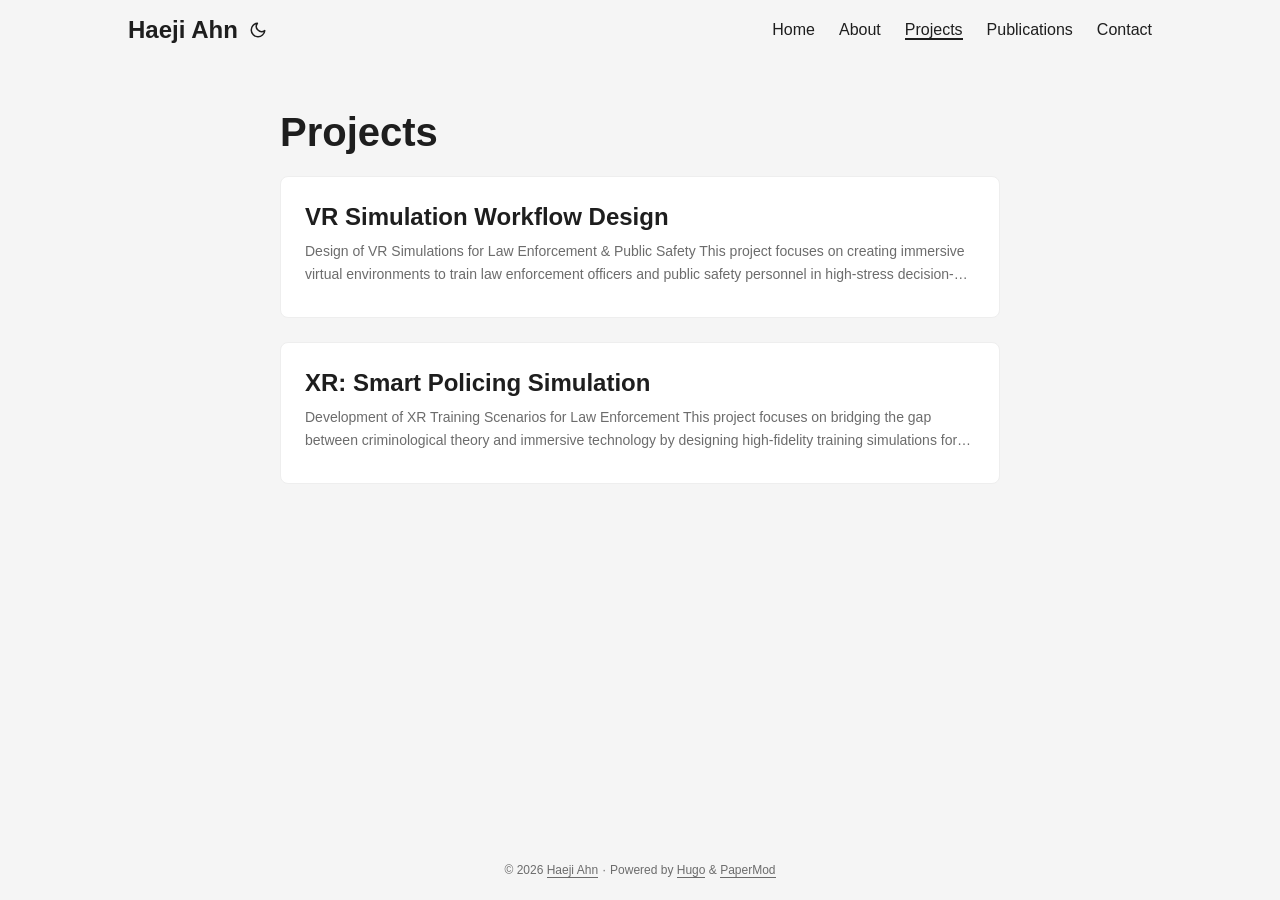
==== projects/index.html @ deb57186 "Completely hide share buttons with CSS" ====
<!DOCTYPE html>
<html lang="en" dir="auto" data-theme="auto">

<head><meta charset="utf-8">
<meta http-equiv="X-UA-Compatible" content="IE=edge">
<meta name="viewport" content="width=device-width, initial-scale=1, shrink-to-fit=no">
<meta name="robots" content="index, follow">
<title>Projects | Haeji Ahn</title>
<meta name="keywords" content="">
<meta name="description" content="Projects - Haeji Ahn">
<meta name="author" content="Haeji Ahn">
<link rel="canonical" href="https://ahaeji925.github.io/projects/">
<link crossorigin="anonymous" href="/assets/css/stylesheet.aa226244e458c38bd72b3a7488647a0bc6bc22e32a17c0190eeffc9864e9c6c0.css" integrity="sha256-qiJiRORYw4vXKzp0iGR6C8a8IuMqF8AZDu/8mGTpxsA=" rel="preload stylesheet" as="style">
<link rel="icon" href="https://ahaeji925.github.io/favicon.ico">
<link rel="icon" type="image/png" sizes="16x16" href="https://ahaeji925.github.io/favicon-16x16.png">
<link rel="icon" type="image/png" sizes="32x32" href="https://ahaeji925.github.io/favicon-32x32.png">
<link rel="apple-touch-icon" href="https://ahaeji925.github.io/apple-touch-icon.png">
<link rel="mask-icon" href="https://ahaeji925.github.io/safari-pinned-tab.svg">
<meta name="theme-color" content="#2e2e33">
<meta name="msapplication-TileColor" content="#2e2e33">
<link rel="alternate" type="application/rss+xml" href="https://ahaeji925.github.io/projects/index.xml" title="rss">
<link rel="alternate" hreflang="en" href="https://ahaeji925.github.io/projects/">
<noscript>
    <style>
        #theme-toggle,
        .top-link {
            display: none;
        }

    </style>
    <style>
        @media (prefers-color-scheme: dark) {
            :root {
                --theme: rgb(29, 30, 32);
                --entry: rgb(46, 46, 51);
                --primary: rgb(218, 218, 219);
                --secondary: rgb(155, 156, 157);
                --tertiary: rgb(65, 66, 68);
                --content: rgb(196, 196, 197);
                --code-block-bg: rgb(46, 46, 51);
                --code-bg: rgb(55, 56, 62);
                --border: rgb(51, 51, 51);
                color-scheme: dark;
            }

            .list {
                background: var(--theme);
            }

            .toc {
                background: var(--entry);
            }
        }

        @media (prefers-color-scheme: light) {
            .list::-webkit-scrollbar-thumb {
                border-color: var(--code-bg);
            }
        }

    </style>
</noscript>
<script>
    if (localStorage.getItem("pref-theme") === "dark") {
        document.querySelector("html").dataset.theme = 'dark';
    } else if (localStorage.getItem("pref-theme") === "light") {
       document.querySelector("html").dataset.theme = 'light';
    } else if (window.matchMedia('(prefers-color-scheme: dark)').matches) {
        document.querySelector("html").dataset.theme = 'dark';
    } else {
        document.querySelector("html").dataset.theme = 'light';
    }

</script><meta property="og:url" content="https://ahaeji925.github.io/projects/">
  <meta property="og:site_name" content="Haeji Ahn">
  <meta property="og:title" content="Projects">
  <meta property="og:description" content="Graduate Student at UChicago (MSCAPP) | Master in Criminology">
  <meta property="og:locale" content="en-us">
  <meta property="og:type" content="website">
<meta name="twitter:card" content="summary">
<meta name="twitter:title" content="Projects">
<meta name="twitter:description" content="Graduate Student at UChicago (MSCAPP) | Master in Criminology">


<script type="application/ld+json">
{
  "@context": "https://schema.org",
  "@type": "BreadcrumbList",
  "itemListElement": [
    {
      "@type": "ListItem",
      "position":  1 ,
      "name": "Projects",
      "item": "https://ahaeji925.github.io/projects/"
    }
  ]
}
</script>
</head>
<body class="list" id="top">
    <header class="header">
    <nav class="nav">
        <div class="logo">
            <a href="https://ahaeji925.github.io/" accesskey="h" title="Haeji Ahn (Alt + H)">Haeji Ahn</a>
            <div class="logo-switches">
                <button id="theme-toggle" accesskey="t" title="(Alt + T)" aria-label="Toggle theme">
                    <svg id="moon" xmlns="http://www.w3.org/2000/svg" width="24" height="18" viewBox="0 0 24 24"
                        fill="none" stroke="currentColor" stroke-width="2" stroke-linecap="round"
                        stroke-linejoin="round">
                        <path d="M21 12.79A9 9 0 1 1 11.21 3 7 7 0 0 0 21 12.79z"></path>
                    </svg>
                    <svg id="sun" xmlns="http://www.w3.org/2000/svg" width="24" height="18" viewBox="0 0 24 24"
                        fill="none" stroke="currentColor" stroke-width="2" stroke-linecap="round"
                        stroke-linejoin="round">
                        <circle cx="12" cy="12" r="5"></circle>
                        <line x1="12" y1="1" x2="12" y2="3"></line>
                        <line x1="12" y1="21" x2="12" y2="23"></line>
                        <line x1="4.22" y1="4.22" x2="5.64" y2="5.64"></line>
                        <line x1="18.36" y1="18.36" x2="19.78" y2="19.78"></line>
                        <line x1="1" y1="12" x2="3" y2="12"></line>
                        <line x1="21" y1="12" x2="23" y2="12"></line>
                        <line x1="4.22" y1="19.78" x2="5.64" y2="18.36"></line>
                        <line x1="18.36" y1="5.64" x2="19.78" y2="4.22"></line>
                    </svg>
                </button>
            </div>
        </div>
        <ul id="menu">
            <li>
                <a href="https://ahaeji925.github.io/" title="Home">
                    <span>Home</span>
                </a>
            </li>
            <li>
                <a href="https://ahaeji925.github.io/about/" title="About">
                    <span>About</span>
                </a>
            </li>
            <li>
                <a href="https://ahaeji925.github.io/projects/" title="Projects">
                    <span class="active">Projects</span>
                </a>
            </li>
            <li>
                <a href="https://ahaeji925.github.io/publications/" title="Publications">
                    <span>Publications</span>
                </a>
            </li>
            <li>
                <a href="https://ahaeji925.github.io/contact/" title="Contact">
                    <span>Contact</span>
                </a>
            </li>
        </ul>
    </nav>
</header>
<main class="main"> 
<header class="page-header">
  <h1>
    Projects
  </h1>
</header>

<article class="post-entry"> 
  <header class="entry-header">
    <h2 class="entry-hint-parent">VR Simulation Workflow Design
    </h2>
  </header>
  <div class="entry-content">
    <p>Design of VR Simulations for Law Enforcement &amp; Public Safety This project focuses on creating immersive virtual environments to train law enforcement officers and public safety personnel in high-stress decision-making.
🔍 Project Overview By integrating Criminology and Crime Science theories, I designed high-fidelity VR scenarios that replicate real-world legal and tactical challenges. I translated complex legal protocols into intuitive virtual workflows for effective situational training.
Scenario Design: Developed the “Initial Investigation &amp; Convenience Store Disturbance” VR scenario, focusing on legal compliance and officer safety. Behavioral Modeling: Incorporated criminal behavior patterns and victimology into the simulation to enhance environmental realism. Technical Specification: Authored technical requirements for VR developers to ensure the simulation maintains high procedural fidelity. 🛠 Key Contributions Academic Research: Leveraged findings from the Journal of SMART Policing to build data-backed virtual training modules. Subject Matter Expertise: Bridged the communication gap between law enforcement experts and VR engineers to ensure accurate protocol implementation. UX/UI for Training: Designed user interfaces within the VR space that allow for the collection of quantitative trainee response data. </p>
  </div>
  <a class="entry-link" aria-label="post link to VR Simulation Workflow Design" href="https://ahaeji925.github.io/projects/vr-simulation/"></a>
</article>

<article class="post-entry"> 
  <header class="entry-header">
    <h2 class="entry-hint-parent">XR: Smart Policing Simulation
    </h2>
  </header>
  <div class="entry-content">
    <p>Development of XR Training Scenarios for Law Enforcement This project focuses on bridging the gap between criminological theory and immersive technology by designing high-fidelity training simulations for public safety.
🔍 Project Overview Based on my research published in the Journal of SMART Policing, I developed system workflows and evaluation tools for extended reality (XR) training. I translated complex legal protocols and criminal behavior patterns into technical specifications to create realistic response scenarios.
...</p>
  </div>
  <a class="entry-link" aria-label="post link to XR: Smart Policing Simulation" href="https://ahaeji925.github.io/projects/xr-simulation/"></a>
</article>
    </main>
    
<footer class="footer">
        <span>&copy; 2026 <a href="https://ahaeji925.github.io/">Haeji Ahn</a></span> · 

    <span>
        Powered by
        <a href="https://gohugo.io/" rel="noopener noreferrer" target="_blank">Hugo</a> &
        <a href="https://github.com/adityatelange/hugo-PaperMod/" rel="noopener" target="_blank">PaperMod</a>
    </span>
</footer>
<a href="#top" aria-label="go to top" title="Go to Top (Alt + G)" class="top-link" id="top-link" accesskey="g">
    <svg xmlns="http://www.w3.org/2000/svg" viewBox="0 0 12 6" fill="currentColor">
        <path d="M12 6H0l6-6z" />
    </svg>
</a>

<script>
    let menu = document.getElementById('menu');
    if (menu) {
        
        const scrollPosition = localStorage.getItem("menu-scroll-position");
        if (scrollPosition) {
            menu.scrollLeft = parseInt(scrollPosition, 10);
        }
        
        menu.onscroll = function () {
            localStorage.setItem("menu-scroll-position", menu.scrollLeft);
        }
    }

    document.querySelectorAll('a[href^="#"]').forEach(anchor => {
        anchor.addEventListener("click", function (e) {
            e.preventDefault();
            var id = this.getAttribute("href").substr(1);
            if (!window.matchMedia('(prefers-reduced-motion: reduce)').matches) {
                document.querySelector(`[id='${decodeURIComponent(id)}']`).scrollIntoView({
                    behavior: "smooth"
                });
            } else {
                document.querySelector(`[id='${decodeURIComponent(id)}']`).scrollIntoView();
            }
            if (id === "top") {
                history.replaceState(null, null, " ");
            } else {
                history.pushState(null, null, `#${id}`);
            }
        });
    });

</script>
<script>
    var mybutton = document.getElementById("top-link");
    window.onscroll = function () {
        if (document.body.scrollTop > 800 || document.documentElement.scrollTop > 800) {
            mybutton.style.visibility = "visible";
            mybutton.style.opacity = "1";
        } else {
            mybutton.style.visibility = "hidden";
            mybutton.style.opacity = "0";
        }
    };

</script>
<script>
    document.getElementById("theme-toggle").addEventListener("click", () => {
        const html = document.querySelector("html");
        if (html.dataset.theme === "dark") {
            html.dataset.theme = 'light';
            localStorage.setItem("pref-theme", 'light');
        } else {
            html.dataset.theme = 'dark';
            localStorage.setItem("pref-theme", 'dark');
        }
    })

</script>
</body>

</html>
---- assets/css/stylesheet.aa226244e458c38bd72b3a7488647a0bc6bc22e32a17c0190eeffc9864e9c6c0.css ----
/*
  PaperMod v8+
  License: MIT https://github.com/adityatelange/hugo-PaperMod/blob/master/LICENSE
  Copyright (c) 2020 nanxiaobei and adityatelange
  Copyright (c) 2021-2026 adityatelange
*/
:root{--gap:24px;--content-gap:20px;--nav-width:1024px;--main-width:720px;--header-height:60px;--footer-height:60px;--radius:8px;--theme:rgb(255, 255, 255);--entry:rgb(255, 255, 255);--primary:rgb(30, 30, 30);--secondary:rgb(108, 108, 108);--tertiary:rgb(214, 214, 214);--content:rgb(31, 31, 31);--code-block-bg:rgb(28, 29, 33);--code-bg:rgb(245, 245, 245);--border:rgb(238, 238, 238);color-scheme:light}:root[data-theme=dark]{--theme:rgb(29, 30, 32);--entry:rgb(46, 46, 51);--primary:rgb(218, 218, 219);--secondary:rgb(155, 156, 157);--tertiary:rgb(65, 66, 68);--content:rgb(196, 196, 197);--code-block-bg:rgb(46, 46, 51);--code-bg:rgb(55, 56, 62);--border:rgb(51, 51, 51);color-scheme:dark}.list{background:var(--code-bg)}[data-theme=dark] .list{background:var(--theme)}*,::after,::before{box-sizing:border-box}html{-webkit-tap-highlight-color:transparent;overflow-y:scroll;-webkit-text-size-adjust:100%;text-size-adjust:100%}a,button,body,h1,h2,h3,h4,h5,h6{color:var(--primary)}body{font-family:-apple-system,BlinkMacSystemFont,segoe ui,Roboto,Oxygen,Ubuntu,Cantarell,open sans,helvetica neue,sans-serif;font-size:18px;line-height:1.6;word-break:break-word;background:var(--theme)}article,aside,figcaption,figure,footer,header,hgroup,main,nav,section,table{display:block}h1,h2,h3,h4,h5,h6{line-height:1.2}h1,h2,h3,h4,h5,h6,p{margin-top:0;margin-bottom:0}ul{padding:0}a{text-decoration:none}body,figure,ul{margin:0}table{width:100%;border-collapse:collapse;border-spacing:0;overflow-x:auto;word-break:keep-all}button,input,textarea{padding:0;font:inherit;background:0 0;border:0}input,textarea{outline:0}button,input[type=button],input[type=submit]{cursor:pointer}input:-webkit-autofill,textarea:-webkit-autofill{box-shadow:0 0 0 50px var(--theme)inset}img{display:block;max-width:100%}.not-found{position:absolute;left:0;right:0;display:flex;align-items:center;justify-content:center;height:80%;font-size:160px;font-weight:700}.archive-posts{width:100%;font-size:16px}.archive-year{margin-top:40px}.archive-year:not(:last-of-type){border-bottom:2px solid var(--border)}.archive-month{display:flex;align-items:flex-start;padding:10px 0}.archive-month-header{margin:25px 0;width:200px}.archive-month:not(:last-of-type){border-bottom:1px solid var(--border)}.archive-entry{position:relative;padding:5px;margin:10px 0}.archive-entry-title{margin:5px 0;font-weight:400}.archive-count,.archive-meta{color:var(--secondary);font-size:14px}.footer,.top-link{font-size:12px;color:var(--secondary)}.footer{max-width:calc(var(--main-width) + var(--gap) * 2);margin:auto;padding:calc((var(--footer-height) - var(--gap))/2)var(--gap);text-align:center;line-height:24px}.footer span{margin-inline-start:1px;margin-inline-end:1px}.footer span:last-child{white-space:nowrap}.footer a{color:inherit;border-bottom:1px solid var(--secondary)}.footer a:hover{border-bottom:1px solid var(--primary)}.top-link{visibility:hidden;position:fixed;bottom:60px;right:30px;z-index:99;background:var(--tertiary);width:42px;height:42px;padding:12px;border-radius:64px;transition:visibility .5s,opacity .8s linear}.top-link,.top-link svg{filter:drop-shadow(0 0 0 var(--theme))}.footer a:hover,.top-link:hover{color:var(--primary)}.top-link:focus,#theme-toggle:focus{outline:0}.nav{display:flex;flex-wrap:wrap;justify-content:space-between;max-width:calc(var(--nav-width) + var(--gap) * 2);margin-inline-start:auto;margin-inline-end:auto;line-height:var(--header-height)}.nav a{display:block}.logo,#menu{display:flex;margin:auto var(--gap)}.logo{flex-wrap:inherit}.logo a{font-size:24px;font-weight:700}.logo a img,.logo a svg{display:inline;vertical-align:middle;pointer-events:none;transform:translate(0,-10%);border-radius:6px;margin-inline-end:8px}button#theme-toggle{font-size:26px;margin:auto 4px}[data-theme=dark] #moon{display:none}[data-theme=light] #sun{display:none}#menu{list-style:none;word-break:keep-all;overflow-x:auto;white-space:nowrap}#menu li+li{margin-inline-start:var(--gap)}#menu a{font-size:16px}#menu .active{font-weight:500;border-bottom:2px solid}.lang-switch li,.lang-switch ul,.logo-switches{display:inline-flex;margin:auto 4px}.lang-switch{display:flex;flex-wrap:inherit}.lang-switch a{margin:auto 3px;font-size:16px;font-weight:500}.logo-switches{flex-wrap:inherit}.main{position:relative;min-height:calc(100vh - var(--header-height) - var(--footer-height));max-width:calc(var(--main-width) + var(--gap) * 2);margin:auto;padding:var(--gap)}.page-header h1{font-size:40px}.pagination{display:flex}.pagination a{color:var(--theme);font-size:13px;line-height:36px;background:var(--primary);border-radius:calc(36px/2);padding:0 16px}.pagination .next{margin-inline-start:auto}.social-icons a{display:inline-flex;padding:10px}.social-icons a svg{height:26px;width:26px}code{direction:ltr}div.highlight,pre{position:relative}.copy-code{display:none;position:absolute;top:4px;right:4px;color:rgba(255,255,255,.8);background:rgba(78,78,78,.8);border-radius:var(--radius);padding:0 5px;font-size:14px;user-select:none}div.highlight:hover .copy-code,pre:hover .copy-code{display:block}.first-entry{position:relative;display:flex;flex-direction:column;justify-content:center;min-height:320px;margin:var(--gap)0 calc(var(--gap) * 2)}.first-entry .entry-header{overflow:hidden;display:-webkit-box;-webkit-box-orient:vertical;-webkit-line-clamp:3}.first-entry .entry-header h1{font-size:34px;line-height:1.3}.first-entry .entry-content{margin:14px 0;font-size:16px;-webkit-line-clamp:3}.first-entry .entry-footer{font-size:14px}.home-info .entry-content{-webkit-line-clamp:unset}.post-entry{position:relative;margin-bottom:var(--gap);padding:var(--gap);background:var(--entry);border-radius:var(--radius);transition:transform .1s;border:1px solid var(--border)}.post-entry:active{transform:scale(.96)}.tag-entry .entry-cover{display:none}.entry-header h2{font-size:24px;line-height:1.3}.entry-content{margin:8px 0;color:var(--secondary);font-size:14px;line-height:1.6;overflow:hidden;display:-webkit-box;-webkit-box-orient:vertical;-webkit-line-clamp:2}.entry-footer{color:var(--secondary);font-size:13px}.entry-link{position:absolute;left:0;right:0;top:0;bottom:0}.entry-hint{color:var(--secondary)}.entry-hint-parent{display:flex;justify-content:space-between}.entry-cover{font-size:14px;margin-bottom:var(--gap);text-align:center}.entry-cover img{border-radius:var(--radius);width:100%;height:auto}.entry-cover a{box-shadow:0 1px 0 var(--primary)}.page-header,.post-header{margin:24px auto var(--content-gap)}.post-title{margin-bottom:2px;font-size:40px}.post-description{margin-top:10px;margin-bottom:5px}.post-meta,.breadcrumbs{color:var(--secondary);font-size:14px}.breadcrumbs{display:flex;flex-wrap:wrap;align-items:center}.i18n_list{display:inline-flex}.post-meta .i18n_list li{list-style:none;margin:auto 3px}.breadcrumbs a{font-size:16px}.post-content{color:var(--content);margin:30px 0}.post-content h3,.post-content h4,.post-content h5,.post-content h6{margin:24px 0 16px}.post-content h1{margin:40px auto 32px;font-size:40px}.post-content h2{margin:32px auto 24px;font-size:32px}.post-content h3{font-size:24px}.post-content h4{font-size:16px}.post-content h5{font-size:14px}.post-content h6{font-size:12px}.post-content a,.post-meta .i18n_list li a,.toc a:hover{box-shadow:0 1px;box-decoration-break:clone;-webkit-box-decoration-break:clone}.post-content a code{margin:auto 0;border-radius:0;box-shadow:0 -1px 0 var(--primary)inset}.post-content del{text-decoration:line-through}.post-content dl,.post-content ol,.post-content p,.post-content figure,.post-content ul{margin-bottom:var(--content-gap)}.post-content ol,.post-content ul{padding-inline-start:20px}.post-content li{margin-top:5px}.post-content li p{margin-bottom:0}.post-content dl{display:flex;flex-wrap:wrap;margin:0}.post-content dt{width:25%;font-weight:700}.post-content dd{width:75%;margin-inline-start:0;padding-inline-start:10px}.post-content dd~dd,.post-content dt~dt{margin-top:10px}.post-content table{margin-bottom:var(--content-gap)}.post-content table th,.post-content table:not(.highlighttable,.highlight table,.gist .highlight) td{min-width:80px;padding:8px 5px;line-height:1.5;border-bottom:1px solid var(--border)}.post-content table th{text-align:start}.post-content table:not(.highlighttable) td code:only-child{margin:auto 0}.post-content .highlight table{border-radius:var(--radius)}.post-content .highlight:not(table){margin:10px auto;background:var(--code-block-bg)!important;border-radius:var(--radius);direction:ltr}.post-content li>.highlight{margin-inline-end:0}.post-content ul pre{margin-inline-start:calc(var(--gap) * -2)}.post-content .highlight pre{margin:0}.post-content .highlighttable{table-layout:fixed}.post-content .highlighttable td:first-child{width:40px}.post-content .highlighttable td .linenodiv{padding-inline-end:0!important}.post-content .highlighttable td .highlight,.post-content .highlighttable td .linenodiv pre{margin-bottom:0}.post-content code{margin:auto 4px;padding:4px 6px;font-size:.78em;line-height:1.5;background:var(--code-bg);border-radius:2px}.post-content pre code{display:grid;margin:auto 0;padding:10px;color:#d5d5d6;background:var(--code-block-bg)!important;border-radius:var(--radius);overflow-x:auto;word-break:break-all}.post-content blockquote{margin:20px 0;padding:0 14px;border-inline-start:3px solid var(--primary)}.post-content hr{margin:30px 0;height:2px;background:var(--tertiary);border:0}.post-content iframe{max-width:100%}.post-content img{border-radius:4px;margin:1rem 0}.post-content img[src*="#center"]{margin:1rem auto}.post-content figure.align-center{text-align:center}.post-content figure>figcaption{color:var(--primary);font-size:16px;font-weight:700;margin:8px 0 16px}.post-content figure>figcaption>p{color:var(--secondary);font-size:14px;font-weight:400}.toc{margin-bottom:var(--content-gap);border:1px solid var(--border);background:var(--code-bg);border-radius:var(--radius);padding:.4em}[data-theme=dark] .toc{background:var(--entry)}.toc details summary{cursor:zoom-in;margin-inline-start:10px;user-select:none}.toc details[open] summary{cursor:zoom-out}.toc .details{display:inline;font-weight:500}.toc .inner{margin:5px 20px;padding:0 10px;opacity:.9}.toc li ul{margin-inline-start:var(--gap)}.toc summary:focus{outline:0}.post-footer{margin-top:var(--content-gap)}.post-footer>*{margin-bottom:10px}.post-tags{display:flex;flex-wrap:wrap;gap:10px}.post-tags li{display:inline-block}.post-tags a,.share-buttons,.paginav{border-radius:var(--radius);background:var(--code-bg);border:1px solid var(--border)}.post-tags a{display:block;padding:0 14px;color:var(--secondary);font-size:14px;line-height:34px;background:var(--code-bg)}.post-tags a:hover,.paginav a:hover{background:var(--border)}.share-buttons{padding:10px;display:flex;justify-content:center;overflow-x:auto;gap:10px}.share-buttons li,.share-buttons a{display:inline-flex}.share-buttons a:not(:last-of-type){margin-inline-end:12px}h1:hover .anchor,h2:hover .anchor,h3:hover .anchor,h4:hover .anchor,h5:hover .anchor,h6:hover .anchor{display:inline-flex;color:var(--secondary);margin-inline-start:8px;font-weight:500;user-select:none}.paginav{display:flex;line-height:30px}.paginav a{padding-inline-start:14px;padding-inline-end:14px;border-radius:var(--radius)}.paginav .title{letter-spacing:1px;text-transform:uppercase;font-size:small;color:var(--secondary)}.paginav .prev,.paginav .next{width:50%}.paginav span:hover:not(.title){box-shadow:0 1px}.paginav .next{margin-inline-start:auto;text-align:right}[dir=rtl] .paginav .next{text-align:left}h1>a>svg{display:inline}img.in-text{display:inline;margin:auto}.buttons,.main .profile{display:flex;justify-content:center}.main .profile{align-items:center;min-height:calc(100vh - var(--header-height) - var(--footer-height) - (var(--gap) * 2));text-align:center}.profile .profile_inner{display:flex;flex-direction:column;align-items:center;gap:10px}.profile img{border-radius:50%}.buttons{flex-wrap:wrap;max-width:400px}.button{background:var(--tertiary);border-radius:var(--radius);margin:8px;padding:6px;transition:transform .1s}.button-inner{padding:0 8px}.button:active{transform:scale(.96)}#searchbox input{padding:4px 10px;width:100%;color:var(--primary);font-weight:700;border:2px solid var(--tertiary);border-radius:var(--radius)}#searchbox input:focus{border-color:var(--secondary)}#searchResults li{list-style:none;border-radius:var(--radius);padding:10px;margin:10px 0;position:relative;font-weight:500}#searchResults{margin:10px 0;width:100%}#searchResults li:active{transition:transform .1s;transform:scale(.98)}#searchResults a{position:absolute;width:100%;height:100%;top:0;left:0;outline:none}#searchResults .focus{transform:scale(.98);border:2px solid var(--tertiary)}.terms-tags li{display:inline-block;margin:10px;font-weight:500}.terms-tags a{display:block;padding:3px 10px;background:var(--tertiary);border-radius:6px;transition:transform .1s}.terms-tags a:active{background:var(--tertiary);transform:scale(.96)}.bg{color:#cad3f5;background-color:#24273a}.chroma{color:#cad3f5;background-color:#24273a}.chroma .x{}.chroma .err{color:#ed8796}.chroma .cl{}.chroma .lnlinks{outline:none;text-decoration:none;color:inherit}.chroma .lntd{vertical-align:top;padding:0;margin:0;border:0}.chroma .lntable{border-spacing:0;padding:0;margin:0;border:0}.chroma .hl{background-color:#474733}.chroma .lnt{white-space:pre;-webkit-user-select:none;user-select:none;margin-right:.4em;padding:0 .4em;color:#8087a2}.chroma .ln{white-space:pre;-webkit-user-select:none;user-select:none;margin-right:.4em;padding:0 .4em;color:#8087a2}.chroma .line{display:flex}.chroma .k{color:#c6a0f6}.chroma .kc{color:#f5a97f}.chroma .kd{color:#ed8796}.chroma .kn{color:#8bd5ca}.chroma .kp{color:#c6a0f6}.chroma .kr{color:#c6a0f6}.chroma .kt{color:#ed8796}.chroma .n{}.chroma .na{color:#8aadf4}.chroma .nb{color:#91d7e3}.chroma .bp{color:#91d7e3}.chroma .nc{color:#eed49f}.chroma .no{color:#eed49f}.chroma .nd{color:#8aadf4;font-weight:700}.chroma .ni{color:#8bd5ca}.chroma .ne{color:#f5a97f}.chroma .nf{color:#8aadf4}.chroma .fm{color:#8aadf4}.chroma .nl{color:#91d7e3}.chroma .nn{color:#f5a97f}.chroma .nx{}.chroma .py{color:#f5a97f}.chroma .nt{color:#c6a0f6}.chroma .nv{color:#f4dbd6}.chroma .vc{color:#f4dbd6}.chroma .vg{color:#f4dbd6}.chroma .vi{color:#f4dbd6}.chroma .vm{color:#f4dbd6}.chroma .l{}.chroma .ld{}.chroma .s{color:#a6da95}.chroma .sa{color:#ed8796}.chroma .sb{color:#a6da95}.chroma .sc{color:#a6da95}.chroma .dl{color:#8aadf4}.chroma .sd{color:#6e738d}.chroma .s2{color:#a6da95}.chroma .se{color:#8aadf4}.chroma .sh{color:#6e738d}.chroma .si{color:#a6da95}.chroma .sx{color:#a6da95}.chroma .sr{color:#8bd5ca}.chroma .s1{color:#a6da95}.chroma .ss{color:#a6da95}.chroma .m{color:#f5a97f}.chroma .mb{color:#f5a97f}.chroma .mf{color:#f5a97f}.chroma .mh{color:#f5a97f}.chroma .mi{color:#f5a97f}.chroma .il{color:#f5a97f}.chroma .mo{color:#f5a97f}.chroma .o{color:#91d7e3;font-weight:700}.chroma .ow{color:#91d7e3;font-weight:700}.chroma .p{}.chroma .c{color:#6e738d;font-style:italic}.chroma .ch{color:#6e738d;font-style:italic}.chroma .cm{color:#6e738d;font-style:italic}.chroma .c1{color:#6e738d;font-style:italic}.chroma .cs{color:#6e738d;font-style:italic}.chroma .cp{color:#6e738d;font-style:italic}.chroma .cpf{color:#6e738d;font-weight:700;font-style:italic}.chroma .g{}.chroma .gd{color:#ed8796;background-color:#363a4f}.chroma .ge{font-style:italic}.chroma .gr{color:#ed8796}.chroma .gh{color:#f5a97f;font-weight:700}.chroma .gi{color:#a6da95;background-color:#363a4f}.chroma .go{}.chroma .gp{}.chroma .gs{font-weight:700}.chroma .gu{color:#f5a97f;font-weight:700}.chroma .gt{color:#ed8796}.chroma .gl{text-decoration:underline}.chroma .w{}.chroma{background-color:unset!important}.chroma .hl{display:flex}.chroma .lnt{padding:0 0 0 12px}.highlight pre.chroma code{padding:8px 0}.highlight pre.chroma .line .cl,.chroma .ln{padding:0 10px}.chroma .lntd:last-of-type{width:100%}::-webkit-scrollbar-track{background:0 0}::-webkit-scrollbar-thumb{background:var(--tertiary);border:5px solid var(--theme);border-radius:var(--radius)}[data-theme=light] .list::-webkit-scrollbar-thumb{border:5px solid var(--code-bg)}::-webkit-scrollbar-thumb:hover{background:var(--secondary)}::-webkit-scrollbar:not(.highlighttable,.highlight table,.gist .highlight){background:var(--theme)}.post-content .highlighttable td .highlight pre code::-webkit-scrollbar{display:none}.post-content :not(table) ::-webkit-scrollbar-thumb{border:2px solid var(--code-block-bg);background:#717175}.post-content :not(table) ::-webkit-scrollbar-thumb:hover{background:#a3a3a5}.gist table::-webkit-scrollbar-thumb{border:2px solid #fff;background:#adadad}.gist table::-webkit-scrollbar-thumb:hover{background:#707070}.post-content table::-webkit-scrollbar-thumb{border-width:2px}@media screen and (min-width:768px){::-webkit-scrollbar{width:19px;height:11px}}@media screen and (max-width:768px){:root{--gap:14px}.profile img{transform:scale(.85)}.first-entry{min-height:260px}.archive-month{flex-direction:column}.archive-year{margin-top:20px}.footer{padding:calc((var(--footer-height) - var(--gap) - 10px)/2)var(--gap)}}@media screen and (max-width:900px){.list .top-link{transform:translateY(-5rem)}}@media screen and (max-width:340px){.share-buttons{justify-content:unset}}@media(prefers-reduced-motion){.terms-tags a:active,.button:active,.post-entry:active,.top-link,#searchResults .focus,#searchResults li:active{transform:none}}.share-buttons,.post-share,.share-icons{display:none!important;visibility:hidden!important;height:0!important;margin:0!important;padding:0!important}
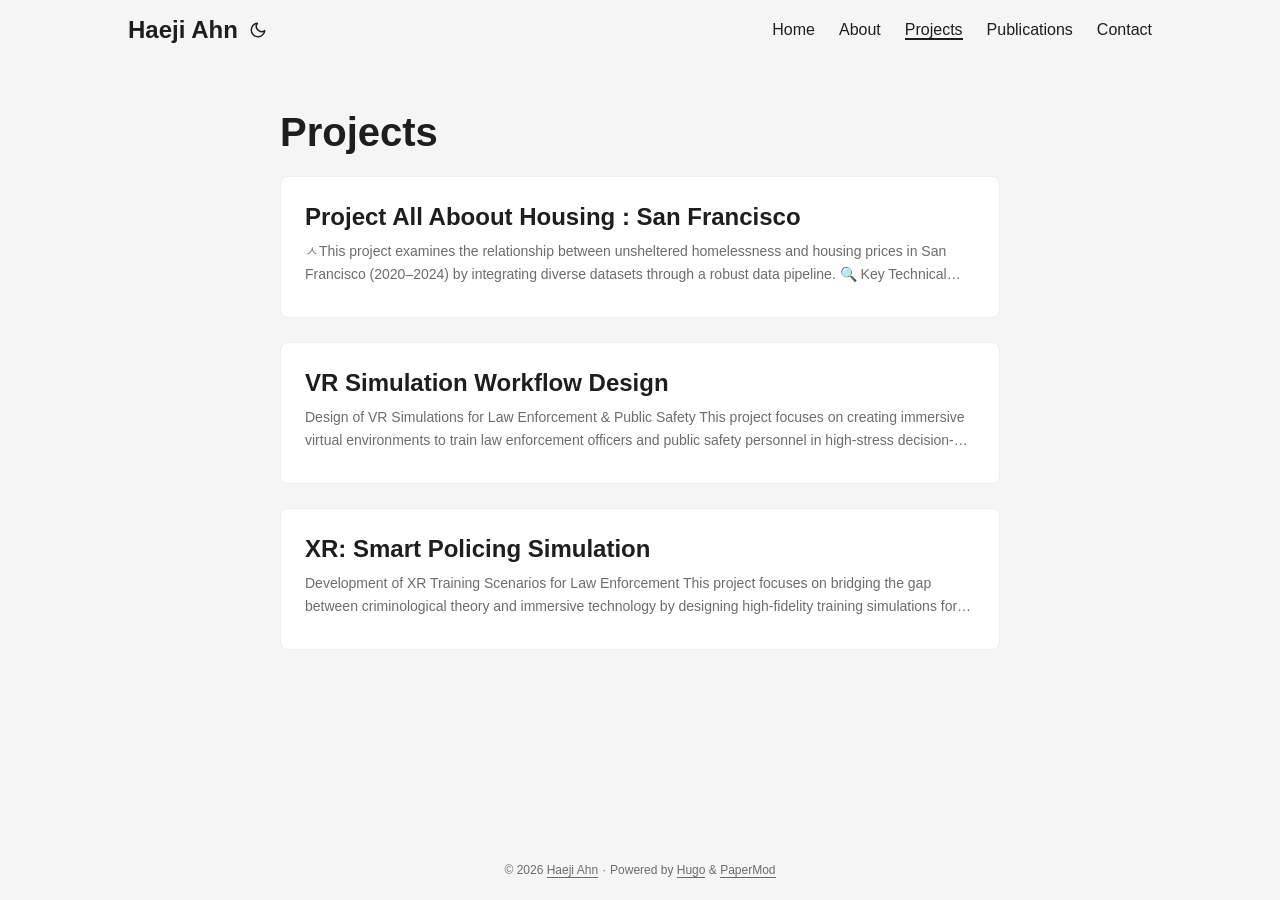
==== commit dea61729: "Refactor SF project: Highlight API, ETL, Dash, and Pytest contributions" ====
--- a/projects/index.html
+++ b/projects/index.html
@@ -163,6 +163,20 @@
 
 <article class="post-entry"> 
   <header class="entry-header">
+    <h2 class="entry-hint-parent">Project All Aboout Housing : San Francisco
+    </h2>
+  </header>
+  <div class="entry-content">
+    <p>ㅅThis project examines the relationship between unsheltered homelessness and housing prices in San Francisco (2020–2024) by integrating diverse datasets through a robust data pipeline.
+🔍 Key Technical Contributions As a part of the team member in the data engineering and visualization track, I spearheaded the following technical components:
+Data Acquisition &amp; ETL: Developed scripts to fetch data from the DataSF API and designed a filtering pipeline for Zillow Observed Rent Index (ZORI) data, isolating 23 SF-specific ZIP codes for longitudinal analysis.
+...</p>
+  </div>
+  <a class="entry-link" aria-label="post link to Project All Aboout Housing : San Francisco" href="https://ahaeji925.github.io/projects/sf-homelessness/"></a>
+</article>
+
+<article class="post-entry"> 
+  <header class="entry-header">
     <h2 class="entry-hint-parent">VR Simulation Workflow Design
     </h2>
   </header>
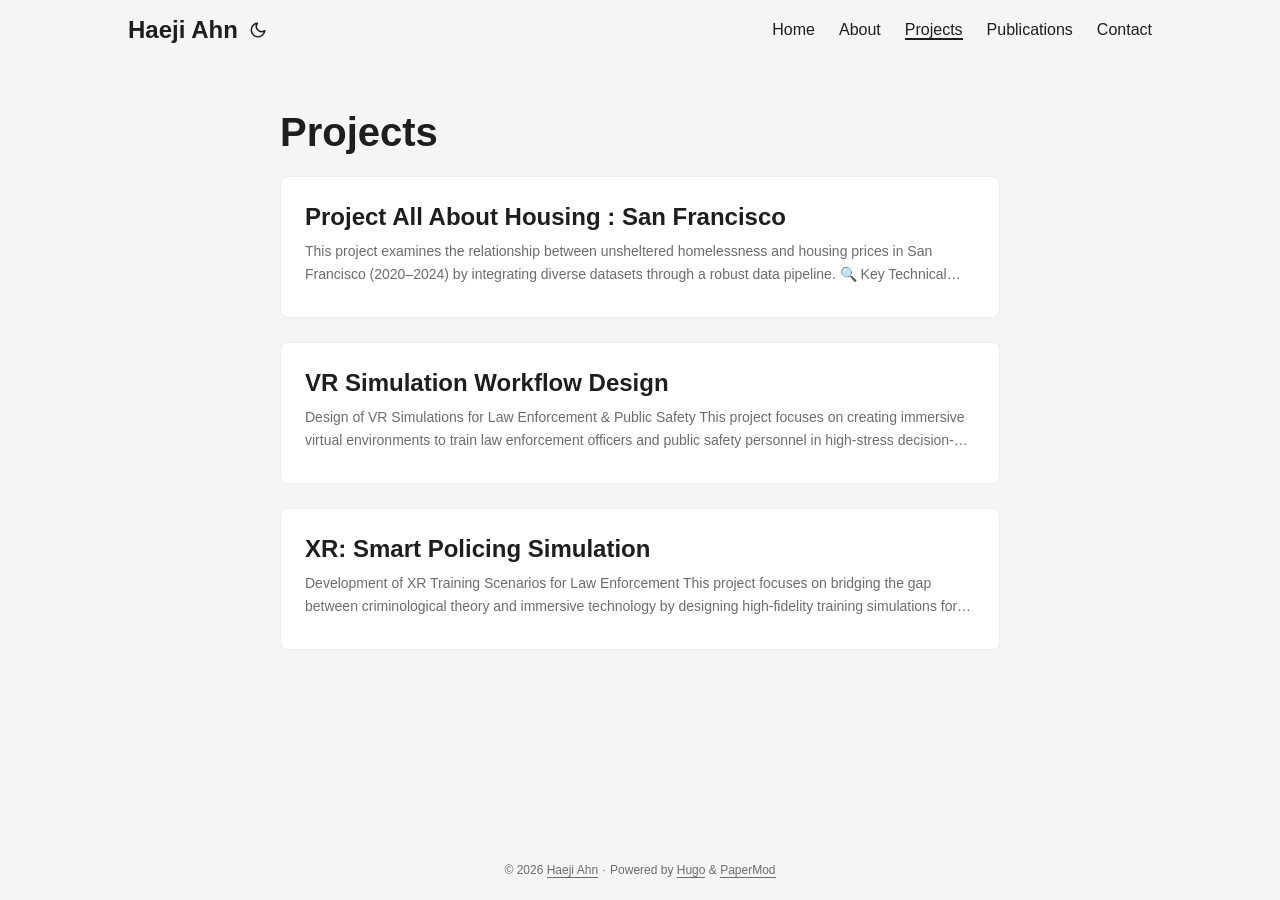
==== commit 1e28b40c: "SF error edit" ====
--- a/projects/index.html
+++ b/projects/index.html
@@ -163,16 +163,16 @@
 
 <article class="post-entry"> 
   <header class="entry-header">
-    <h2 class="entry-hint-parent">Project All Aboout Housing : San Francisco
+    <h2 class="entry-hint-parent">Project All About Housing : San Francisco
     </h2>
   </header>
   <div class="entry-content">
-    <p>ㅅThis project examines the relationship between unsheltered homelessness and housing prices in San Francisco (2020–2024) by integrating diverse datasets through a robust data pipeline.
+    <p>This project examines the relationship between unsheltered homelessness and housing prices in San Francisco (2020–2024) by integrating diverse datasets through a robust data pipeline.
 🔍 Key Technical Contributions As a part of the team member in the data engineering and visualization track, I spearheaded the following technical components:
 Data Acquisition &amp; ETL: Developed scripts to fetch data from the DataSF API and designed a filtering pipeline for Zillow Observed Rent Index (ZORI) data, isolating 23 SF-specific ZIP codes for longitudinal analysis.
 ...</p>
   </div>
-  <a class="entry-link" aria-label="post link to Project All Aboout Housing : San Francisco" href="https://ahaeji925.github.io/projects/sf-homelessness/"></a>
+  <a class="entry-link" aria-label="post link to Project All About Housing : San Francisco" href="https://ahaeji925.github.io/projects/sf-homelessness/"></a>
 </article>
 
 <article class="post-entry"> 
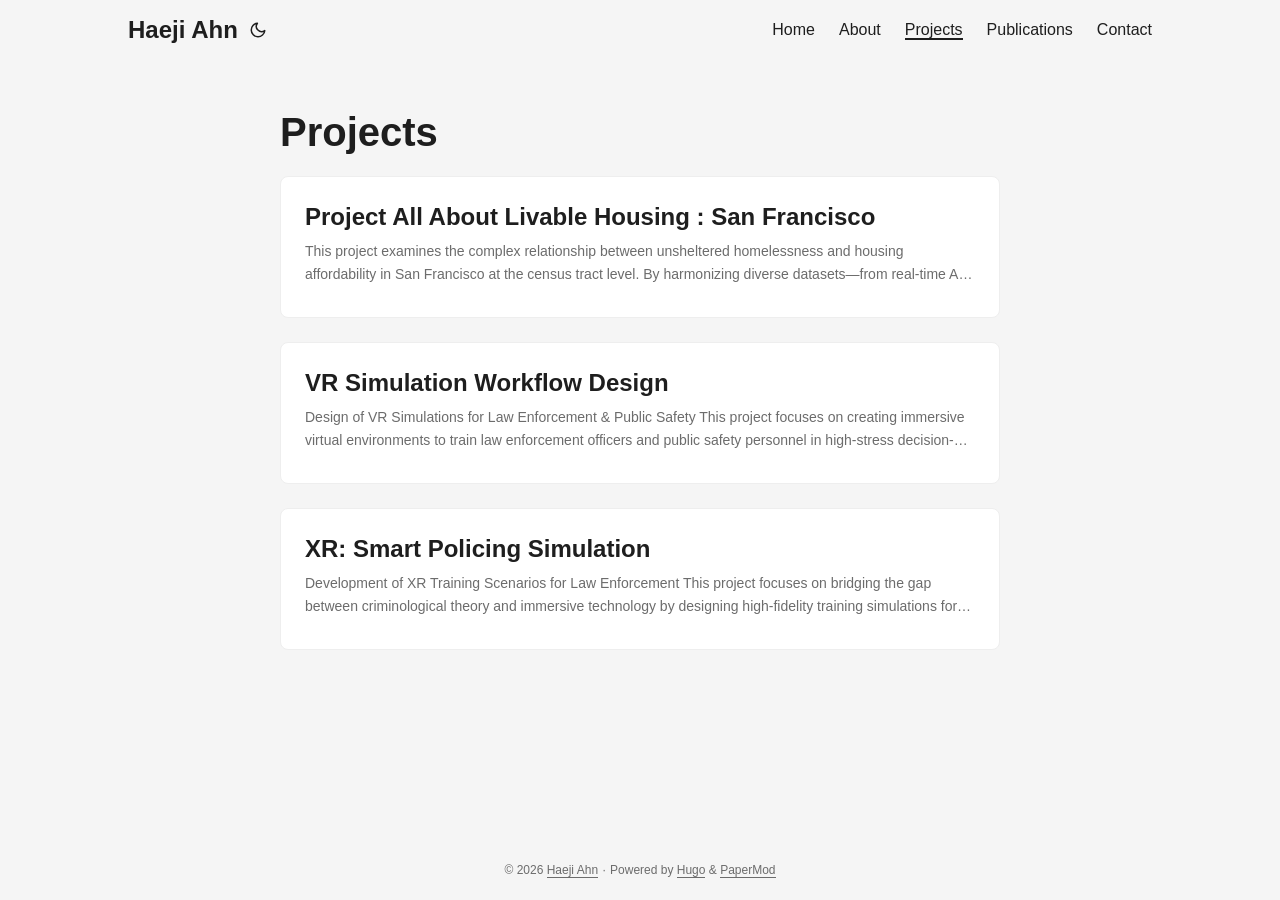
==== commit 830d1790: "Updated 122 project" ====
--- a/projects/index.html
+++ b/projects/index.html
@@ -163,16 +163,15 @@
 
 <article class="post-entry"> 
   <header class="entry-header">
-    <h2 class="entry-hint-parent">Project All About Housing : San Francisco
+    <h2 class="entry-hint-parent">Project All About Livable Housing : San Francisco
     </h2>
   </header>
   <div class="entry-content">
-    <p>This project examines the relationship between unsheltered homelessness and housing prices in San Francisco (2020–2024) by integrating diverse datasets through a robust data pipeline.
-🔍 Key Technical Contributions As a part of the team member in the data engineering and visualization track, I spearheaded the following technical components:
-Data Acquisition &amp; ETL: Developed scripts to fetch data from the DataSF API and designed a filtering pipeline for Zillow Observed Rent Index (ZORI) data, isolating 23 SF-specific ZIP codes for longitudinal analysis.
+    <p>This project examines the complex relationship between unsheltered homelessness and housing affordability in San Francisco at the census tract level. By harmonizing diverse datasets—from real-time API feeds to historical census records—we developed an interactive dashboard to visualize urban displacement patterns.
+Project Overview &amp; Data Flow Our team built a centralized pipeline that disaggregates ZIP-level data to census tracts using HUD crosswalks. The project integrates daily 311 calls, eviction records, and quarterly encampment counts, all normalized to a monthly temporal scale through linear interpolation and spatial joins.
 ...</p>
   </div>
-  <a class="entry-link" aria-label="post link to Project All About Housing : San Francisco" href="https://ahaeji925.github.io/projects/sf-homelessness/"></a>
+  <a class="entry-link" aria-label="post link to Project All About Livable Housing : San Francisco" href="https://ahaeji925.github.io/projects/sf-homelessness/"></a>
 </article>
 
 <article class="post-entry"> 
